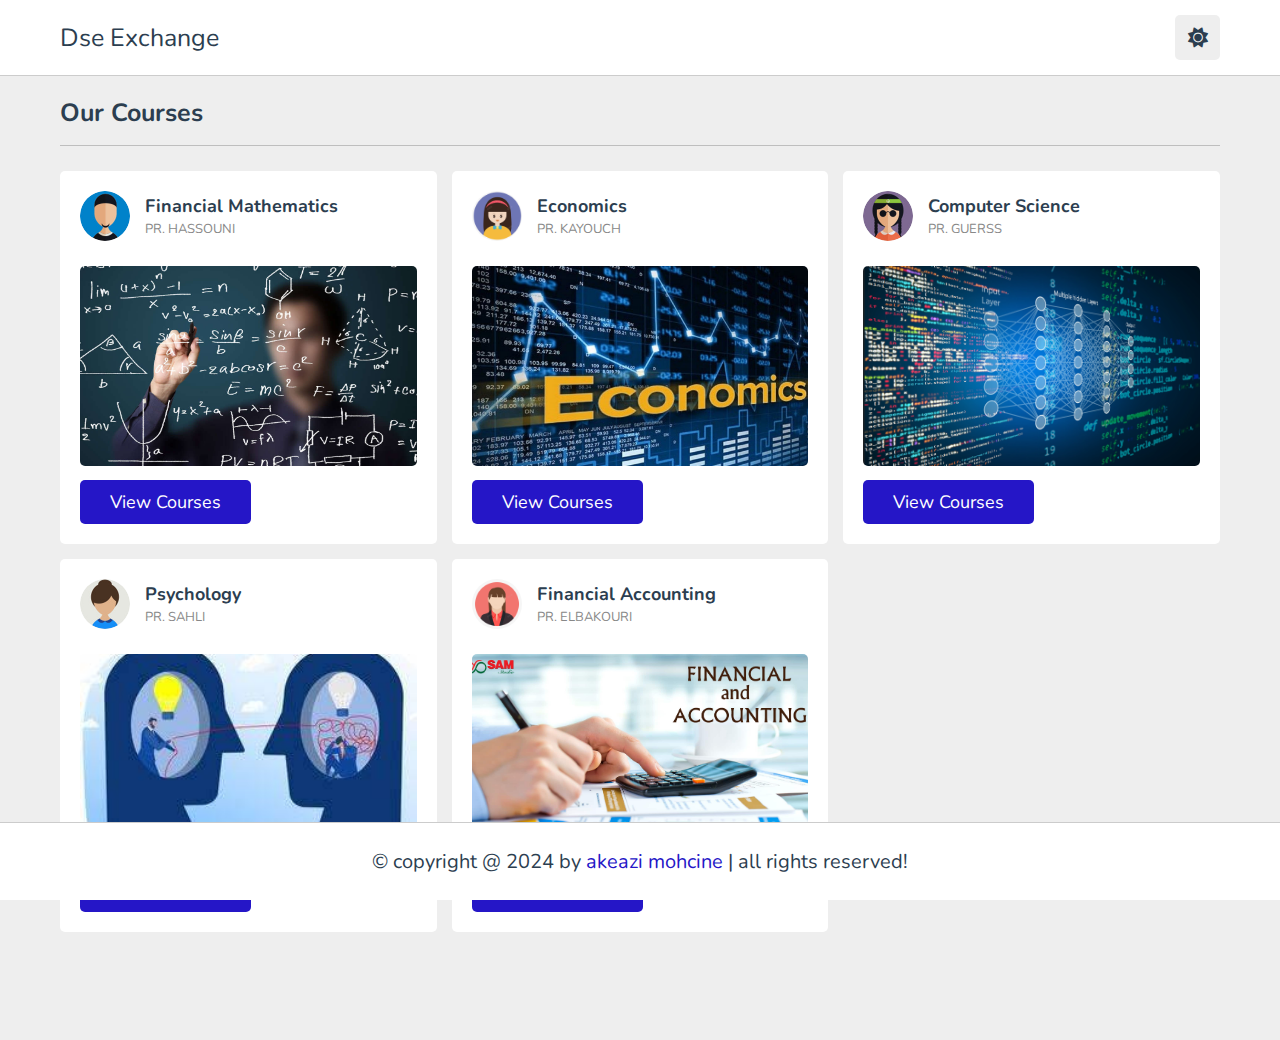
==== desgin/index.html @ 2a609a71 "Update and rename courses.html to index.html" ====
<!DOCTYPE html>
<html lang="en">
<head>
   <meta charset="UTF-8">
   <meta http-equiv="X-UA-Compatible" content="IE=edge">
   <meta name="viewport" content="width=device-width, initial-scale=1.0">
   <title>courses</title>

   <!-- font awesome cdn link  -->
   <link rel="stylesheet" href="https://cdnjs.cloudflare.com/ajax/libs/font-awesome/6.1.2/css/all.min.css">

   <!-- custom css file link  -->
   <link rel="stylesheet" href="css/style.css">

</head>
<body>

<header class="header">
   
   <section class="flex">

      <a href="home.html" class="logo">Dse Exchange</a>


      <div class="icons">
     
        
         <div id="toggle-btn" class="fas fa-sun"></div>
      </div>

      

   </section>

</header>   



</div>

<section class="courses">

   <h1 class="heading">our courses</h1>

   <div class="box-container">

      <div class="box">
         <div class="tutor">
            <img src="images/pic-4.jpg" alt="">
            <div class="info">
               <h3>Financial Mathematics</h3>
               <span>PR. HASSOUNI</span>
            </div>
         </div>
         <div class="thumb">
            <img src="images/fm.jpg" alt="">
            
           
            <a href="https://drive.google.com/drive/folders/1ce-2oTDuixwt6IURP1TiuDaRva10lFPd?usp=sharing" class="inline-btn">View Courses</a>
         </div>
      </div>

      <div class="box">
         <div class="tutor">
            <img src="images/pic8.jpg" alt="">
            <div class="info">
               <h3>Economics</h3>
               <span>PR. KAYOUCH</span>
            </div>
         </div>
         <div class="thumb">
            <img src="images/ecp.jpg" alt="">
           
            
            <a href="https://drive.google.com/drive/folders/1Th9rCBXiQzk5JSI3IMgXbAjvZ4l3m2qk?usp=sharing" class="inline-btn">View Courses</a>
         </div>
      </div>

      <div class="box">
         <div class="tutor">
            <img src="images/pic-2.jpg" alt="">
            <div class="info">
               <h3>Computer Science</h3>
               <span>PR. GUERSS</span>
            </div>
         </div>
         <div class="thumb">
            <img src="images/cs.png" alt="">
           
           
            <a href="https://drive.google.com/drive/folders/13MgQYJ6dq8o2EtbLZ6QcSnChvVS_G7dd?usp=sharing" class="inline-btn">View Courses</a>
         </div>
      </div>

      <div class="box">
         <div class="tutor">
            <img src="images/pic-5.jpg" alt="">
            <div class="info">
               <h3>Psychology</h3>
               <span>PR. SAHLI</span>
            </div>
         </div>
         <div class="thumb">
            <img src="images/psychology.jpg" alt="">
        
           
            <a href="https://drive.google.com/drive/folders/1phlocwtbNQ9OZo2o2fSJw6K4sca0EnSo?usp=sharing" class="inline-btn">View Courses</a>
         </div>
      </div>

      <div class="box">
         <div class="tutor">
            <img src="images/pic6.jpg" alt="">
            <div class="info">
               <h3>Financial Accounting</h3>
               <span>PR. ELBAKOURI</span>
            </div>
         </div>
         <div class="thumb">
            <img src="images/faa.jpg" alt="">
           
            
            <a href="https://drive.google.com/drive/folders/1ce-2oTDuixwt6IURP1TiuDaRva10lFPd?usp=sharing" class="inline-btn">View Courses</a>
         </div>
      </div>

      
</section>

<footer class="footer">

   &copy; copyright @ 2024 by <span>akeazi mohcine</span> | all rights reserved!

</footer>

<!-- custom js file link  -->
<script src="js/script.js"></script>

</body>
</html>
---- desgin/css/style.css ----
@import url('https://fonts.googleapis.com/css2?family=Nunito:wght@200;300;400;500;600;700&display=swap');

:root{
   --main-color:#2516c7;
   --red:#e74c3c;
   --orange:#f39c12;
   --light-color:#888;
   --light-bg:#eee;
   --black:#2c3e50;
   --white:#fff;
   --border:.1rem solid rgba(0,0,0,.2);
}

*{
   font-family: 'Nunito', sans-serif;
   margin:0; padding:0;
   box-sizing: border-box;
   outline: none; border:none;
   text-decoration: none;
}

*::selection{
   background-color: var(--main-color);
   color:#fff;
}

html{
   font-size: 62.5%;
   overflow-x: hidden;
}

html::-webkit-scrollbar{
   width: 1rem;
   height: .5rem;
}

html::-webkit-scrollbar-track{
   background-color: transparent;
}

html::-webkit-scrollbar-thumb{
   background-color: var(--main-color);
}

body{
   background-color: var(--light-bg);
 
}

body.dark{
   --light-color:#aaa;
   --light-bg:#333;
   --black:#fff;
   --white:#222;
   --border:.1rem solid rgba(255,255,255,.2);
}

body.active{
   padding-left: 0;
}

section{
   padding:2rem;
   margin: 0 auto;
   max-width: 1200px;
}

.heading{
   font-size: 2.5rem;
   color:var(--black);
   margin-bottom: 2.5rem;
   border-bottom: var(--border);
   padding-bottom: 1.5rem;
   text-transform: capitalize;
}

.inline-btn,
.inline-option-btn,
.inline-delete-btn,
.btn,
.delete-btn,
.option-btn{
   border-radius: .5rem;
   color:#fff;
   font-size: 1.8rem;
   cursor: pointer;
   text-transform: capitalize;
   padding:1rem 3rem;
   text-align: center;
   margin-top: 1rem;
}

.btn,
.delete-btn,
.option-btn{
   display: block;
   width: 100%;
}

.inline-btn,
.inline-option-btn,
.inline-delete-btn{
   display: inline-block;
}

.btn,
.inline-btn{
   background-color: var(--main-color);
}

.option-btn,
.inline-option-btn{
   background-color:var(--orange);
}

.delete-btn,
.inline-delete-btn{
   background-color: var(--red);
}

.inline-btn:hover,
.inline-option-btn:hover,
.inline-delete-btn:hover,
.btn:hover,
.delete-btn:hover,
.option-btn:hover{
   background-color: var(--black);
   color: var(--white);
}

.flex-btn{
   display: flex;
   gap: 1rem;
}

.header{
   position: sticky;
   top:0; left:0; right: 0;
   background-color: var(--white);
   z-index: 1000;
   border-bottom: var(--border);
}

.header .flex{
   display: flex;
   align-items: center;
   justify-content: space-between;
   position: relative;
   padding: 1.5rem 2rem;
}

.header .flex .logo{
   font-size: 2.5rem;
   color: var(--black);
}

.header .flex .search-form{
   width: 50rem;
   border-radius: .5rem;
   background-color: var(--light-bg);
   padding:1.5rem 2rem;
   display: flex;
   gap:2rem;

}

.header .flex .search-form input{
   width: 100%;
   font-size: 1.8rem;
   color:var(--black);
   background:none;
}

.header .flex .search-form button{
   background:none;
   font-size: 2rem;
   cursor: pointer;
   color:var(--black);
}

.header .flex .search-form button:hover{
   color: var(--main-color);
}

.header .flex .icons div{
   font-size: 2rem;
   color:var(--black);
   background-color: var(--light-bg);
   border-radius: .5rem;
   height: 4.5rem;
   width: 4.5rem;
   line-height: 4.5rem;
   cursor: pointer;
   text-align: center;
   margin-left: .7rem;
}

.header .flex .icons div:hover{
   background-color: var(--black);
   color:var(--white);
}

.header .flex .profile{
   position: absolute;
   top:120%; right: 2rem;
   background-color: var(--white);
   border-radius: .5rem;
   padding: 1.5rem;
   text-align: center;
   overflow: hidden;
   transform-origin: top right;
   transform: scale(0);
   transition: .2s linear;
   width: 30rem;
}

.header .flex .profile.active{
   transform: scale(1);
}

.header .flex .profile .image{
   height: 10rem;
   width: 10rem;
   border-radius: 50%;
   object-fit: contain;
   margin-bottom: 1rem;
}

.header .flex .profile .name{
   font-size: 2rem;
   color:var(--black);
   overflow: hidden;
   text-overflow: ellipsis;
   white-space: nowrap;
}

.header .flex .profile .role{
   font-size: 1.8rem;
   color: var(--light-color);
}

#search-btn{
   display: none;
}

.side-bar{
   position: fixed;
   top: 0; left: 0;
  
   background-color: var(--white);
   height: 100vh;
   border-right: var(--border);
   z-index: 1200;
}

.side-bar #close-btn{
   text-align: right;
   padding: 2rem;
   display: none;
}

.side-bar #close-btn i{
   text-align: right;
   font-size: 2.5rem;
   background:var(--red);
   border-radius: .5rem;
   color:var(--white);
   cursor: pointer;
   height: 4.5rem;
   width: 4.5rem;
   line-height: 4.5rem;
   text-align: center;
}

.side-bar #close-btn i:hover{
   background-color: var(--black);
}

.side-bar .profile{
   padding:3rem 2rem;
   text-align: center;
}

.side-bar .profile .image{
   height: 10rem;
   width: 10rem;
   border-radius: 50%;
   object-fit: contain;
   margin-bottom: 1rem;
}

.side-bar .profile .name{
   font-size: 2rem;
   color:var(--black);
   overflow: hidden;
   text-overflow: ellipsis;
   white-space: nowrap;
}

.side-bar .profile .role{
   font-size: 1.8rem;
   color: var(--light-color);
}

.side-bar .navbar a{
   display: block;
   padding: 2rem;
   font-size: 2rem;
}

.side-bar .navbar a i{
   margin-right: 1.5rem;
   color:var(--main-color);
   transition: .2s linear;
}

.side-bar .navbar a span{
   color:var(--light-color);
}

.side-bar .navbar a:hover{
   background-color: var(--light-bg);
}

.side-bar .navbar a:hover i{
   margin-right: 2.5rem;
}

.side-bar.active{
   left: -30rem;
}

.home-grid .box-container{
   display: grid;
   grid-template-columns: repeat(auto-fit, 27.5rem);
   gap:1.5rem;
   justify-content: center;
   align-items: flex-start;
}

.home-grid .box-container .box{
   background-color: var(--white);
   border-radius: .5rem;
   padding:2rem;
}

.home-grid .box-container .box .title{
   font-size: 2rem;
   color: var(--black);
   text-transform: capitalize;
}

.home-grid .box-container .box .flex{
   display: flex;
   flex-wrap: wrap;
   gap: 1.5rem;
   margin-top: 2rem;
}

.home-grid .box-container .flex a{
   background-color: var(--light-bg);
   border-radius: .5rem;
   padding: 1rem 1.5rem;
   font-size: 1.5rem;
}

.home-grid .box-container .flex a i{
   margin-right: 1rem;
   color:var(--black);
}

.home-grid .box-container .flex a span{
   color:var(--light-color);
}

.home-grid .box-container .flex a:hover{
   background-color: var(--black);
}

.home-grid .box-container .flex a:hover span{
   color:var(--white);
}

.home-grid .box-container .flex a:hover i{
   color:var(--white);
}

.home-grid .box-container .tutor{
   padding: 1rem 0;
   font-size: 1.8rem;
   color:var(--light-color);
   line-height: 2;
}

.home-grid .box-container .likes{
   color:var(--light-color);
   font-size: 1.7rem;
   margin-top: 1.5rem;
}

.home-grid .box-container .likes span{
   color:var(--main-color);
}

.about .row{
   display: flex;
   align-items: center;
   flex-wrap: wrap;
   gap:1.5rem;
}

.about .row .image{
   flex: 1 1 40rem;
}

.about .row .image img{
   width: 100%;
   height: 50rem;
}

.about .row .content{
   flex: 1 1 40rem;
}

.about .row .content p{
   font-size: 1.7rem;
   line-height: 2;
   color: var(--light-color);
   padding: 1rem 0;
}

.about .row .content h3{
   font-size: 3rem;
   color:var(--black);
   text-transform: capitalize;
}

.about .box-container{
   display: grid;
   grid-template-columns: repeat(auto-fit, minmax(27rem, 1fr));
   gap:1.5rem;
   justify-content: center;
   align-items: flex-start;
   margin-top: 3rem;
}

.about .box-container .box{
   border-radius: .5rem;
   background-color: var(--white);
   padding: 2rem;
   display: flex;
   align-items: center;
   gap: 2.5rem;
}

.about .box-container .box i{
   font-size: 4rem;
   color: var(--main-color);
}

.about .box-container .box h3{
   font-size: 2.5rem;
   color: var(--black);
   margin-bottom: .3rem;
}

.about .box-container .box p{
   font-size: 1.7rem;
   color:var(--light-color);
}

.reviews .box-container{
   display: grid;
   grid-template-columns: repeat(auto-fit, minmax(30rem, 1fr));
   gap:1.5rem;
   justify-content: center;
   align-items: flex-start;
}

.reviews .box-container .box{
   border-radius: .5rem;
   background-color: var(--white);
   padding: 2rem;
}

.reviews .box-container .box p{
   line-height: 1.7;
   font-size: 1.7rem;
   color: var(--light-color);
}

.reviews .box-container .box .student{
   margin-top: 2rem;
   display: flex;
   align-items: center;
   gap: 1.5rem;
}

.reviews .box-container .box .student img{
   height: 5rem;
   width: 5rem;
   object-fit: cover;
   border-radius: 50%;
}

.reviews .box-container .box .student h3{
   font-size: 2rem;
   color: var(--black);
   margin-bottom: .3rem;
}

.reviews .box-container .box .student .stars{
   font-size: 1.5rem;
   color:var(--orange);
}

.courses .box-container{
   display: grid;
   grid-template-columns: repeat(auto-fit, minmax(30rem, 1fr));
   gap:1.5rem;
   justify-content: center;
   align-items: flex-start;
}

.courses .box-container .box{
   border-radius: .5rem;
   background-color: var(--white);
   padding: 2rem;
}

.courses .box-container .box .tutor{
   display: flex;
   align-items: center;
   gap: 1.5rem;
   margin-bottom: 2.5rem;
}

.courses .box-container .box .tutor img{
   height: 5rem;
   width: 5rem;
   border-radius: 50%;
   object-fit: cover;
}

.courses .box-container .box .tutor h3{
   font-size: 1.8rem;
   color: var(--black);
   margin-bottom: .2rem;
}

.courses .box-container .box .tutor span{
   font-size: 1.3rem;
   color:var(--light-color);
}

.courses .box-container .box .thumb{
   position: relative;
}

.courses .box-container .box .thumb span{
   position: absolute;
   top:1rem; left: 1rem;
   border-radius: .5rem;
   padding: .5rem 1.5rem;
   background-color: rgba(0,0,0,.3);
   color: #fff;
   font-size: 1.5rem;
}

.courses .box-container .box .thumb img{
   width: 100%;
   height: 20rem;
   object-fit: cover;
   border-radius: .5rem;
}

.courses .box-container .box .title{
   font-size: 2rem;
   color: var(--black);
   padding-bottom: .5rem;
   padding-top: 1rem;
}

.courses .more-btn{
   text-align: center;
   margin-top: 2rem;
}

.playlist-details .row{
   display: flex;
   align-items: flex-end;
   gap:3rem;
   flex-wrap: wrap;
   background-color: var(--white);
   padding: 2rem;
}

.playlist-details .row .column{
   flex: 1 1 40rem;
}

.playlist-details .row .column .save-playlist{
   margin-bottom: 1.5rem;
}

.playlist-details .row .column .save-playlist button{
   border-radius: .5rem;
   background-color: var(--light-bg);
   padding:1rem 1.5rem;
   cursor: pointer;
}

.playlist-details .row .column .save-playlist button i{
   font-size: 2rem;
   color:var(--black);
   margin-right: .8rem;
}

.playlist-details .row .column .save-playlist button span{
   font-size: 1.8rem;
   color:var(--light-color);
}

.playlist-details .row .column .save-playlist button:hover{
   background-color: var(--black);
}

.playlist-details .row .column .save-playlist button:hover i{
   color:var(--white);
}

.playlist-details .row .column .save-playlist button:hover span{
   color:var(--white);
}

.playlist-details .row .column .thumb{
   position: relative;
}

.playlist-details .row .column .thumb span{
   font-size: 1.8rem;
   color: #fff;
   background-color: rgba(0,0,0,.3);
   border-radius: .5rem;
   position: absolute;
   top: 1rem; left: 1rem;
   padding: .5rem 1.5rem;
}

.playlist-details .row .column .thumb img{
   height: 30rem;
   width: 100%;
   object-fit: cover;
   border-radius: .5rem;
}

.playlist-details .row .column .tutor{
   display: flex;
   align-items: center;
   gap: 2rem;
   margin-bottom: 2rem;
}

.playlist-details .row .column .tutor img{
   height: 7rem;
   width: 7rem;
   border-radius: 50%;
   object-fit: cover;
}

.playlist-details .row .column .tutor h3{
   font-size: 2rem;
   color:var(--black);
   margin-bottom: .2rem;
}

.playlist-details .row .column .tutor span{
   font-size: 1.5rem;
   color: var(--light-color);
}

.playlist-details .row .column .details h3{
   font-size: 2rem;
   color: var(--black);
   text-transform: capitalize;
}

.playlist-details .row .column .details p{
   padding: 1rem 0;
   line-height: 2;
   font-size: 1.8rem;
   color: var(--light-color);
}

.playlist-videos .box-container{
   display: grid;
   grid-template-columns: repeat(auto-fit, minmax(30rem, 1fr));
   gap:1.5rem;
   justify-content: center;
   align-items: flex-start;
}

.playlist-videos .box-container .box{
   background-color: var(--white);
   border-radius: .5rem;
   padding: 2rem;
   position: relative;
}

.playlist-videos .box-container .box i{
   position: absolute;
   top: 2rem; left: 2rem; right: 2rem;
   height: 20rem;
   border-radius: .5rem;
   background-color: rgba(0,0,0,.3);
   display: flex;
   align-items: center;
   justify-content: center;
   font-size: 5rem;
   color: #fff;
   display: none;
}

.playlist-videos .box-container .box:hover i{
   display: flex;
}

.playlist-videos .box-container .box img{
   width: 100%;
   height: 20rem;
   object-fit: cover;
   border-radius: .5rem;
}

.playlist-videos .box-container .box h3{
   margin-top: 1.5rem;
   font-size: 1.8rem;
   color: var(--black);
}

.playlist-videos .box-container .box:hover h3{
   color: var(--main-color);
}

.watch-video .video-container{
   background-color: var(--white);
   border-radius: .5rem;
   padding: 2rem;
}

.watch-video .video-container .video{
   position: relative;
   margin-bottom: 1.5rem;
}

.watch-video .video-container .video video{
   border-radius: .5rem;
   width: 100%;
   object-fit: contain;
   background-color: #000;
}

.watch-video .video-container .title{
   font-size: 2rem;
   color: var(--black);
}

.watch-video .video-container .info{
   display: flex;
   margin-top: 1.5rem;
   margin-bottom: 2rem;
   border-bottom: var(--border);
   padding-bottom: 1.5rem;
   gap: 2.5rem;
   align-items: center;
}

.watch-video .video-container .info p{
   font-size: 1.6rem;
}

.watch-video .video-container .info p span{
   color: var(--light-color);
}

.watch-video .video-container .info i{
   margin-right: 1rem;
   color: var(--main-color);
}

.watch-video .video-container .tutor{
   display: flex;
   align-items: center;
   gap: 2rem;
   margin-bottom: 1rem;
}

.watch-video .video-container .tutor img{
   border-radius: 50%;
   height: 5rem;
   width: 5rem;
   object-fit: cover;
}

.watch-video .video-container .tutor h3{
   font-size: 2rem;
   color: var(--black);
   margin-bottom: .2rem;
}

.watch-video .video-container .tutor span{
   font-size: 1.5rem;
   color: var(--light-color);
}

.watch-video .video-container .flex{
   display: flex;
   align-items: center;
   justify-content: space-between;
   gap: 1.5rem;
}

.watch-video .video-container .flex button{
   border-radius: .5rem;
   padding: 1rem 1.5rem;
   font-size: 1.8rem;
   cursor: pointer;
   background-color: var(--light-bg);
}

.watch-video .video-container .flex button i{
   margin-right: 1rem;
   color: var(--black);
}

.watch-video .video-container .flex button span{
   color: var(--light-color);
}

.watch-video .video-container .flex button:hover{
   background-color: var(--black);
}

.watch-video .video-container .flex button:hover i{
   color: var(--white);
}

.watch-video .video-container .flex button:hover span{
   color: var(--white);
}

.watch-video .video-container .description{
   line-height: 1.5;
   font-size: 1.7rem;
   color: var(--light-color);
   margin-top: 2rem;
}

.comments .add-comment{
   background-color: var(--white);
   border-radius: .5rem;
   padding: 2rem;
   margin-bottom: 3rem;
}

.comments .add-comment h3{
   font-size: 2rem;
   color: var(--black);
   margin-bottom: 1rem;
}

.comments .add-comment textarea{
   height: 20rem;
   resize: none;
   background-color: var(--light-bg);
   border-radius: .5rem;
   border: var(--border);
   padding: 1.4rem;
   font-size: 1.8rem;
   color: var(--black);
   width: 100%;
   margin: .5rem 0;
}

.comments .box-container{
   display: grid;
   gap: 2.5rem;
   background-color: var(--white);
   padding: 2rem;
   border-radius: .5rem;
}

.comments .box-container .box .user{
   display: flex;
   align-items: center;
   gap: 1.5rem;
   margin-bottom: 2rem;
}

.comments .box-container .box .user img{
   height: 5rem;
   width: 5rem;
   border-radius: 50%;
}

.comments .box-container .box .user h3{
   font-size: 2rem;
   color: var(--black);
   margin-bottom: .2rem;
}

.comments .box-container .box .user span{
   font-size: 1.5rem;
   color: var(--light-color);
}

.comments .box-container .box .comment-box{
   border-radius: .5rem;
   background-color: var(--light-bg);
   padding:1rem 1.5rem;
   white-space: pre-line;
   margin: .5rem 0;
   font-size: 1.8rem;
   color: var(--black);
   line-height: 1.5;
   position: relative;
   z-index: 0;
}

.comments .box-container .box .comment-box::before{
   content: '';
   position: absolute;
   top: -1rem; left: 1.5rem;
   background-color: var(--light-bg);
   height: 1.2rem;
   width: 2rem;
   clip-path: polygon(50% 0%, 0% 100%, 100% 100%);
}

.teachers .search-tutor{
   margin-bottom: 2rem;
   border-radius: .5rem;
   background-color: var(--white);
   padding: 1.5rem 2rem;
   display: flex;
   align-items: center;
   gap: 1.5rem;
}

.teachers .search-tutor input{
   width: 100%;
   background: none;
   font-size: 1.8rem;
   color: var(--black);
}

.teachers .search-tutor button{
   font-size: 2rem;
   color: var(--black);
   cursor: pointer;
   background:none;
}

.teachers .search-tutor button:hover{
   color: var(--main-color);
}

.teachers .box-container{
   display: grid;
   grid-template-columns: repeat(auto-fit, minmax(30rem, 1fr));
   gap:1.5rem;
   justify-content: center;
   align-items: flex-start;
}

.teachers .box-container .box{
   background-color: var(--white);
   border-radius: .5rem;
   padding: 2rem;
}

.teachers .box-container .offer{
   text-align: center;
}

.teachers .box-container .offer h3{
   font-size: 2.5rem;
   color: var(--black);
   text-transform: capitalize;
   padding-bottom: .5rem;
}

.teachers .box-container .offer p{
   line-height: 1.7;
   padding: .5rem 0;
   color: var(--light-color);
   font-size: 1.7rem;
}

.teachers .box-container .box .tutor{
   display: flex;
   align-items: center;
   gap:2rem;
   margin-bottom: 1.5rem;
}

.teachers .box-container .box .tutor img{
   height: 5rem;
   width: 5rem;
   border-radius: 50%;
}

.teachers .box-container .box .tutor h3{
   font-size: 2rem;
   color: var(--black);
   margin-bottom: .2rem;
}

.teachers .box-container .box .tutor span{
   font-size: 1.6rem;
   color: var(--light-color);
}

.teachers .box-container .box p{
   padding: .5rem 0;
   font-size: 1.7rem;
   color: var(--light-color);
}

.teachers .box-container .box p span{
   color: var(--main-color);
}

.teacher-profile .details{
   text-align: center;
   background-color: var(--white);
   border-radius: .5rem;
   padding: 2rem;
}

.teacher-profile .details .tutor img{
   height: 10rem;
   width: 10rem;
   border-radius: 50%;
   object-fit: cover;
   margin-bottom: 1rem;
}

.teacher-profile .details .tutor h3{
   font-size: 2rem;
   color: var(--black);
}

.teacher-profile .details .tutor span{
   color: var(--light-color);
   font-size: 1.7rem;
}

.teacher-profile .details .flex{
   display: flex;
   flex-wrap: wrap;
   gap: 1.5rem;
   margin-top: 2rem;
}

.teacher-profile .details .flex p{
   flex: 1 1 20rem;
   border-radius: .5rem;
   background-color: var(--light-bg);
   padding: 1.2rem 2rem;
   font-size: 1.8rem;
   color: var(--light-color);
}

.teacher-profile .details .flex p span{
   color: var(--main-color);
}

.user-profile .info{
   background-color: var(--white);
   border-radius: .5rem;
   padding: 2rem;
}

.user-profile .info .user{
   text-align: center;
   margin-bottom: 2rem;
   padding: 1rem;
}

.user-profile .info .user img{
   height: 10rem;
   width: 10rem;
   border-radius: 50%;
   object-fit: cover;
   margin-bottom: 1rem;
}

.user-profile .info .user h3{
   font-size: 2rem;
   color: var(--black);
}

.user-profile .info .user p{
   font-size: 1.7rem;
   color: var(--light-color);
   padding: .3rem 0;
}

.user-profile .info .box-container{
   display: flex;
   flex-wrap: wrap;
   gap: 1.5rem;
}

.user-profile .info .box-container .box{
   background-color: var(--light-bg);
   border-radius: .5rem;
   padding: 2rem;
   flex: 1 1 25rem;
}

.user-profile .info .box-container .box .flex{
   display: flex;
   align-items: center;
   gap: 2rem;
   margin-bottom: 1rem;
}

.user-profile .info .box-container .box .flex i{
   font-size:2rem;
   color: var(--white);
   background-color: var(--black);
   text-align: center;
   border-radius: .5rem;
   height: 5rem;
   width: 5rem;
   line-height: 4.9rem;
}

.user-profile .info .box-container .box .flex span{
   font-size: 2.5rem;
   color: var(--main-color);
}

.user-profile .info .box-container .box .flex p{
   color: var(--light-color);
   font-size: 1.7rem;
}

.contact .row{
   display: flex;
   align-items: center;
   flex-wrap: wrap;
   gap: 1.5rem;
}

.contact .row .image{
   flex: 1 1 50rem;
}

.contact .row .image img{
   width: 100%;
}

.contact .row form{
   flex: 1 1 30rem;
   background-color: var(--white);
   padding: 2rem;
   text-align: center;
}

.contact .row form h3{
   margin-bottom: 1rem;
   text-transform: capitalize;
   color:var(--black);
   font-size: 2.5rem;
}

.contact .row form .box{
   width: 100%;
   border-radius: .5rem;
   background-color: var(--light-bg);
   margin: 1rem 0;
   padding: 1.4rem;
   font-size: 1.8rem;
   color: var(--black);
}

.contact .row form textarea{
   height: 20rem;
   resize: none;
}

.contact .box-container{
   display: grid;
   grid-template-columns: repeat(auto-fit, minmax(30rem, 1fr));
   gap:1.5rem;
   justify-content: center;
   align-items: flex-start;
   margin-top: 3rem;
}

.contact .box-container .box{
   text-align: center;
   background-color: var(--white);
   border-radius: .5rem;
   padding: 3rem;
}

.contact .box-container .box i{
   font-size: 3rem;
   color: var(--main-color);
   margin-bottom: 1rem;
}

.contact .box-container .box h3{
   font-size: 2rem;
   color:var(--black);
   margin: 1rem 0;
}

.contact .box-container .box a{
   display: block;
   padding-top: .5rem;
   font-size: 1.8rem;
   color: var(--light-color);
}

.contact .box-container .box a:hover{
   text-decoration: underline;
   color:var(--black);
}

.form-container{
   min-height: calc(100vh - 20rem);
   display: flex;
   align-items: center;
   justify-content: center;
}

.form-container form{
   background-color: var(--white);
   border-radius: .5rem;
   padding: 2rem;
   width: 50rem;
}

.form-container form h3{
   font-size: 2.5rem;
   text-transform: capitalize;
   color: var(--black);
   text-align: center;
}

.form-container form p{
   font-size: 1.7rem;
   color: var(--light-color);
   padding-top: 1rem;
}

.form-container form p span{
   color: var(--red);
}

.form-container form .box{
   font-size: 1.8rem;
   color: var(--black);
   border-radius: .5rem;
   padding: 1.4rem;
   background-color: var(--light-bg);
   width: 100%;
   margin: 1rem 0;
}






.footer{
   background-color: var(--white);
   border-top: var(--border);
   position: sticky;
   bottom: 0; left: 0; right: 0;
   text-align: center;
   font-size: 2rem;
   padding:2.5rem 2rem;
   color:var(--black);
   margin-top: 1rem;
   z-index: 1000;
   /* padding-bottom: 9.5rem; */
}

.footer span{
   color:var(--main-color);
}



@media (max-width:1200px){

   body{
      padding-left: 0;
   }

   .side-bar{
      left: -30rem;
      transition: .2s linear;
   }

   .side-bar #close-btn{
      display: block;
   }

   .side-bar.active{
      left: 0;
      box-shadow: 0 0 0 100vw rgba(0,0,0,.8);
      border-right: 0;
   }

}

@media (max-width:991px){

   html{
      font-size: 55%;
   }

}

@media (max-width:768px){

   #search-btn{
      display: inline-block;
   }

   .header .flex .search-form{
      position: absolute;
      top: 99%; left: 0; right: 0;
      border-top: var(--border);
      border-bottom: var(--border);
      background-color: var(--white);
      border-radius: 0;
      width: auto;
      padding: 2rem;
      clip-path: polygon(0 0, 100% 0, 100% 0, 0 0);
      transition: .2s linear;
   }

   .header .flex .search-form.active{
      clip-path: polygon(0 0, 100% 0, 100% 100%, 0 100%);
   }

}

@media (max-width:450px){

   html{
      font-size: 50%;
   }

   .flex-btn{
      gap: 0;
      flex-flow: column;
   }

   .home-grid .box-container{
      grid-template-columns: 1fr;
   }

   .about .row .image img{
      height: 25rem;
   }

}
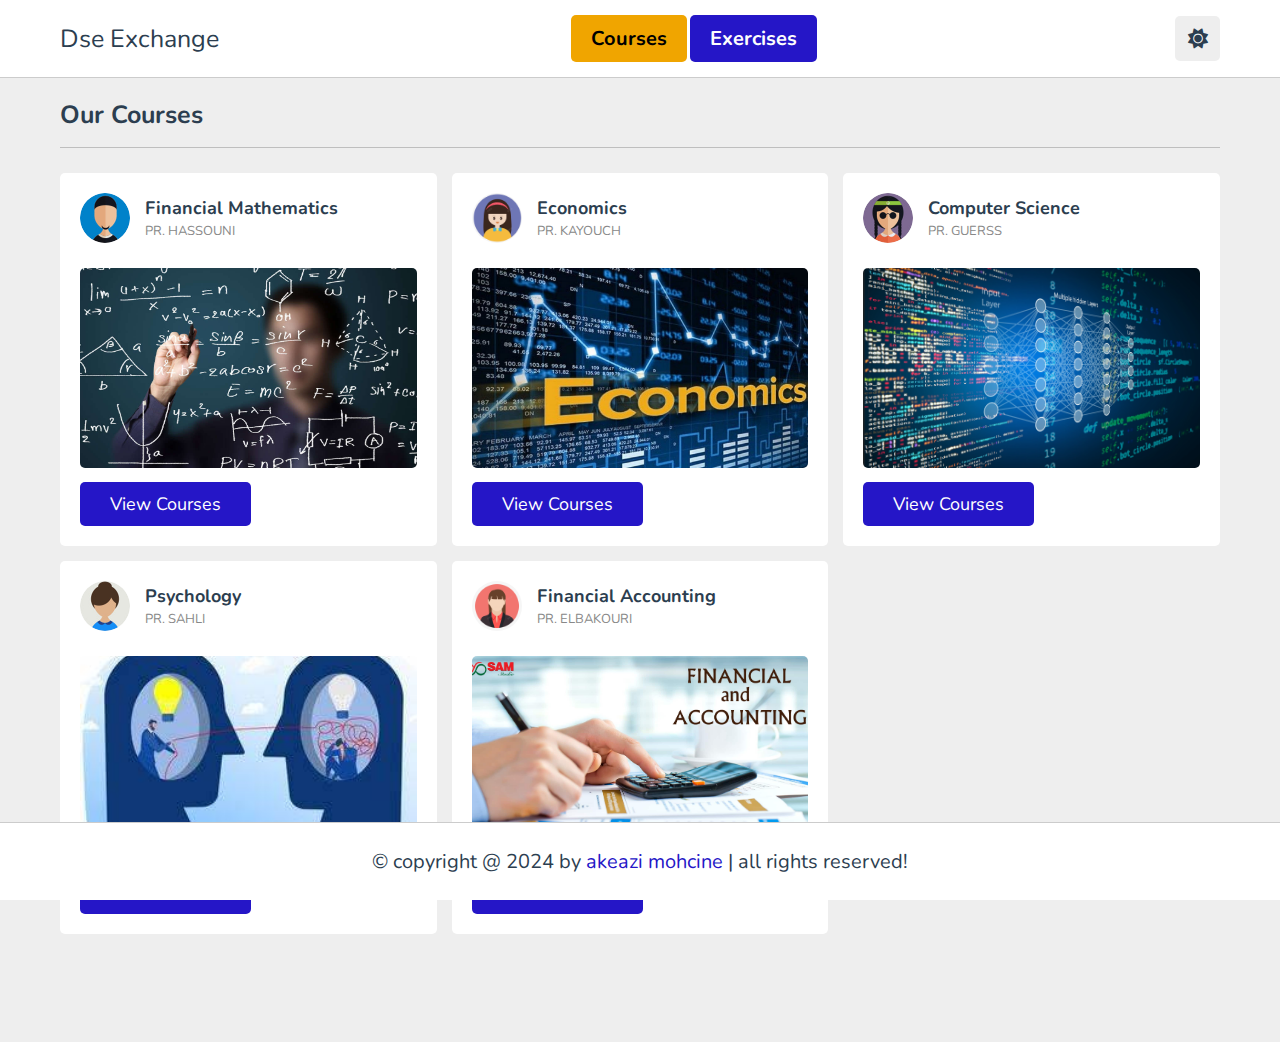
==== commit 44baeec6: "Update index.html" ====
--- a/desgin/index.html
+++ b/desgin/index.html
@@ -4,43 +4,39 @@
    <meta charset="UTF-8">
    <meta http-equiv="X-UA-Compatible" content="IE=edge">
    <meta name="viewport" content="width=device-width, initial-scale=1.0">
-   <title>courses</title>
+   <title>Courses</title>
 
    <!-- font awesome cdn link  -->
    <link rel="stylesheet" href="https://cdnjs.cloudflare.com/ajax/libs/font-awesome/6.1.2/css/all.min.css">
 
    <!-- custom css file link  -->
    <link rel="stylesheet" href="css/style.css">
-
 </head>
 <body>
 
-<header class="header">
+   <header class="header">
    
-   <section class="flex">
-
-      <a href="home.html" class="logo">Dse Exchange</a>
-
-
-      <div class="icons">
-     
-        
-         <div id="toggle-btn" class="fas fa-sun"></div>
-      </div>
-
-      
-
-   </section>
-
-</header>   
-
-
-
-</div>
+      <section class="flex">
+   
+         <a href="home.html" class="logo">Dse Exchange</a>
+   
+         <!-- Navigation Menu -->
+         <nav class="navbar">
+            <a class="big-link" href="courses.html">Courses</a>
+            <a class="big-link2" href="exercices.html">Exercises</a>
+         </nav>
+   
+         <div class="icons">
+            <div id="toggle-btn" class="fas fa-sun"></div>
+         </div>
+   
+      </section>
+   
+   </header>   
 
 <section class="courses">
 
-   <h1 class="heading">our courses</h1>
+   <h1 class="heading">Our Courses</h1>
 
    <div class="box-container">
 
@@ -54,8 +50,6 @@
          </div>
          <div class="thumb">
             <img src="images/fm.jpg" alt="">
-            
-           
             <a href="https://drive.google.com/drive/folders/1ce-2oTDuixwt6IURP1TiuDaRva10lFPd?usp=sharing" class="inline-btn">View Courses</a>
          </div>
       </div>
@@ -70,8 +64,6 @@
          </div>
          <div class="thumb">
             <img src="images/ecp.jpg" alt="">
-           
-            
             <a href="https://drive.google.com/drive/folders/1Th9rCBXiQzk5JSI3IMgXbAjvZ4l3m2qk?usp=sharing" class="inline-btn">View Courses</a>
          </div>
       </div>
@@ -86,8 +78,6 @@
          </div>
          <div class="thumb">
             <img src="images/cs.png" alt="">
-           
-           
             <a href="https://drive.google.com/drive/folders/13MgQYJ6dq8o2EtbLZ6QcSnChvVS_G7dd?usp=sharing" class="inline-btn">View Courses</a>
          </div>
       </div>
@@ -102,8 +92,6 @@
          </div>
          <div class="thumb">
             <img src="images/psychology.jpg" alt="">
-        
-           
             <a href="https://drive.google.com/drive/folders/1phlocwtbNQ9OZo2o2fSJw6K4sca0EnSo?usp=sharing" class="inline-btn">View Courses</a>
          </div>
       </div>
@@ -118,19 +106,15 @@
          </div>
          <div class="thumb">
             <img src="images/faa.jpg" alt="">
-           
-            
             <a href="https://drive.google.com/drive/folders/1ce-2oTDuixwt6IURP1TiuDaRva10lFPd?usp=sharing" class="inline-btn">View Courses</a>
          </div>
       </div>
 
-      
+   </div>
 </section>
 
 <footer class="footer">
-
    &copy; copyright @ 2024 by <span>akeazi mohcine</span> | all rights reserved!
-
 </footer>
 
 <!-- custom js file link  -->
--- a/desgin/css/style.css
+++ b/desgin/css/style.css
@@ -46,7 +46,47 @@
    background-color: var(--light-bg);
  
 }
-
+/* Make the <a> tag bigger */
+.big-link {
+   font-size: 2rem; /* Makes the font larger */
+   font-weight: bold; /* Makes the font bold */
+   color: #000; /* Text color */
+   text-decoration: none; /* Remove the underline */
+}
+
+/* Optional: Add padding to make it stand out more */
+.big-link {
+   padding: 10px 20px; /* Adds space around the text */
+   background-color: #f0a500; /* Add background color */
+   border-radius: 5px; /* Rounds the corners */
+   display: inline-block; /* Makes padding work better */
+}
+
+/* Hover effect */
+.big-link:hover {
+   background-color: #2c3e50; /* Change background on hover */
+   color: #fff; /* Change text color on hover */
+}
+.big-link2 {
+   font-size: 2rem; /* Makes the font larger */
+   font-weight: bold; /* Makes the font bold */
+   color: #fdfdfd; /* Text color */
+   text-decoration: none; /* Remove the underline */
+}
+
+/* Optional: Add padding to make it stand out more */
+.big-link2 {
+   padding: 10px 20px; /* Adds space around the text */
+   background-color: #2516c7; /* Add background color */
+   border-radius: 5px; /* Rounds the corners */
+   display: inline-block; /* Makes padding work better */
+}
+
+/* Hover effect */
+.big-link2:hover {
+   background-color: #2c3e50; /* Change background on hover */
+   color: #fff; /* Change text color on hover */
+}
 body.dark{
    --light-color:#aaa;
    --light-bg:#333;
@@ -74,12 +114,7 @@
    text-transform: capitalize;
 }
 
-.inline-btn,
-.inline-option-btn,
-.inline-delete-btn,
-.btn,
-.delete-btn,
-.option-btn{
+.inline-btn{
    border-radius: .5rem;
    color:#fff;
    font-size: 1.8rem;
@@ -88,51 +123,13 @@
    padding:1rem 3rem;
    text-align: center;
    margin-top: 1rem;
-}
-
-.btn,
-.delete-btn,
-.option-btn{
-   display: block;
-   width: 100%;
-}
-
-.inline-btn,
-.inline-option-btn,
-.inline-delete-btn{
    display: inline-block;
-}
-
-.btn,
-.inline-btn{
    background-color: var(--main-color);
 }
-
-.option-btn,
-.inline-option-btn{
-   background-color:var(--orange);
-}
-
-.delete-btn,
-.inline-delete-btn{
-   background-color: var(--red);
-}
-
-.inline-btn:hover,
-.inline-option-btn:hover,
-.inline-delete-btn:hover,
-.btn:hover,
-.delete-btn:hover,
-.option-btn:hover{
+.inline-btn:hover{
    background-color: var(--black);
    color: var(--white);
 }
-
-.flex-btn{
-   display: flex;
-   gap: 1rem;
-}
-
 .header{
    position: sticky;
    top:0; left:0; right: 0;
@@ -141,6 +138,7 @@
    border-bottom: var(--border);
 }
 
+
 .header .flex{
    display: flex;
    align-items: center;
@@ -153,35 +151,6 @@
    font-size: 2.5rem;
    color: var(--black);
 }
-
-.header .flex .search-form{
-   width: 50rem;
-   border-radius: .5rem;
-   background-color: var(--light-bg);
-   padding:1.5rem 2rem;
-   display: flex;
-   gap:2rem;
-
-}
-
-.header .flex .search-form input{
-   width: 100%;
-   font-size: 1.8rem;
-   color:var(--black);
-   background:none;
-}
-
-.header .flex .search-form button{
-   background:none;
-   font-size: 2rem;
-   cursor: pointer;
-   color:var(--black);
-}
-
-.header .flex .search-form button:hover{
-   color: var(--main-color);
-}
-
 .header .flex .icons div{
    font-size: 2rem;
    color:var(--black);
@@ -239,280 +208,9 @@
    color: var(--light-color);
 }
 
-#search-btn{
-   display: none;
-}
-
-.side-bar{
-   position: fixed;
-   top: 0; left: 0;
-  
-   background-color: var(--white);
-   height: 100vh;
-   border-right: var(--border);
-   z-index: 1200;
-}
-
-.side-bar #close-btn{
-   text-align: right;
-   padding: 2rem;
-   display: none;
-}
-
-.side-bar #close-btn i{
-   text-align: right;
-   font-size: 2.5rem;
-   background:var(--red);
-   border-radius: .5rem;
-   color:var(--white);
-   cursor: pointer;
-   height: 4.5rem;
-   width: 4.5rem;
-   line-height: 4.5rem;
-   text-align: center;
-}
-
-.side-bar #close-btn i:hover{
-   background-color: var(--black);
-}
-
-.side-bar .profile{
-   padding:3rem 2rem;
-   text-align: center;
-}
-
-.side-bar .profile .image{
-   height: 10rem;
-   width: 10rem;
-   border-radius: 50%;
-   object-fit: contain;
-   margin-bottom: 1rem;
-}
-
-.side-bar .profile .name{
-   font-size: 2rem;
-   color:var(--black);
-   overflow: hidden;
-   text-overflow: ellipsis;
-   white-space: nowrap;
-}
-
-.side-bar .profile .role{
-   font-size: 1.8rem;
-   color: var(--light-color);
-}
-
-.side-bar .navbar a{
-   display: block;
-   padding: 2rem;
-   font-size: 2rem;
-}
-
-.side-bar .navbar a i{
-   margin-right: 1.5rem;
-   color:var(--main-color);
-   transition: .2s linear;
-}
-
-.side-bar .navbar a span{
-   color:var(--light-color);
-}
-
-.side-bar .navbar a:hover{
-   background-color: var(--light-bg);
-}
-
-.side-bar .navbar a:hover i{
-   margin-right: 2.5rem;
-}
-
-.side-bar.active{
-   left: -30rem;
-}
-
-.home-grid .box-container{
-   display: grid;
-   grid-template-columns: repeat(auto-fit, 27.5rem);
-   gap:1.5rem;
-   justify-content: center;
-   align-items: flex-start;
-}
-
-.home-grid .box-container .box{
-   background-color: var(--white);
-   border-radius: .5rem;
-   padding:2rem;
-}
-
-.home-grid .box-container .box .title{
-   font-size: 2rem;
-   color: var(--black);
-   text-transform: capitalize;
-}
-
-.home-grid .box-container .box .flex{
-   display: flex;
-   flex-wrap: wrap;
-   gap: 1.5rem;
-   margin-top: 2rem;
-}
-
-.home-grid .box-container .flex a{
-   background-color: var(--light-bg);
-   border-radius: .5rem;
-   padding: 1rem 1.5rem;
-   font-size: 1.5rem;
-}
-
-.home-grid .box-container .flex a i{
-   margin-right: 1rem;
-   color:var(--black);
-}
-
-.home-grid .box-container .flex a span{
-   color:var(--light-color);
-}
-
-.home-grid .box-container .flex a:hover{
-   background-color: var(--black);
-}
-
-.home-grid .box-container .flex a:hover span{
-   color:var(--white);
-}
-
-.home-grid .box-container .flex a:hover i{
-   color:var(--white);
-}
-
-.home-grid .box-container .tutor{
-   padding: 1rem 0;
-   font-size: 1.8rem;
-   color:var(--light-color);
-   line-height: 2;
-}
-
-.home-grid .box-container .likes{
-   color:var(--light-color);
-   font-size: 1.7rem;
-   margin-top: 1.5rem;
-}
-
-.home-grid .box-container .likes span{
-   color:var(--main-color);
-}
-
-.about .row{
-   display: flex;
-   align-items: center;
-   flex-wrap: wrap;
-   gap:1.5rem;
-}
-
-.about .row .image{
-   flex: 1 1 40rem;
-}
-
-.about .row .image img{
-   width: 100%;
-   height: 50rem;
-}
-
-.about .row .content{
-   flex: 1 1 40rem;
-}
-
-.about .row .content p{
-   font-size: 1.7rem;
-   line-height: 2;
-   color: var(--light-color);
-   padding: 1rem 0;
-}
-
-.about .row .content h3{
-   font-size: 3rem;
-   color:var(--black);
-   text-transform: capitalize;
-}
-
-.about .box-container{
-   display: grid;
-   grid-template-columns: repeat(auto-fit, minmax(27rem, 1fr));
-   gap:1.5rem;
-   justify-content: center;
-   align-items: flex-start;
-   margin-top: 3rem;
-}
-
-.about .box-container .box{
-   border-radius: .5rem;
-   background-color: var(--white);
-   padding: 2rem;
-   display: flex;
-   align-items: center;
-   gap: 2.5rem;
-}
-
-.about .box-container .box i{
-   font-size: 4rem;
-   color: var(--main-color);
-}
-
-.about .box-container .box h3{
-   font-size: 2.5rem;
-   color: var(--black);
-   margin-bottom: .3rem;
-}
-
-.about .box-container .box p{
-   font-size: 1.7rem;
-   color:var(--light-color);
-}
-
-.reviews .box-container{
-   display: grid;
-   grid-template-columns: repeat(auto-fit, minmax(30rem, 1fr));
-   gap:1.5rem;
-   justify-content: center;
-   align-items: flex-start;
-}
-
-.reviews .box-container .box{
-   border-radius: .5rem;
-   background-color: var(--white);
-   padding: 2rem;
-}
-
-.reviews .box-container .box p{
-   line-height: 1.7;
-   font-size: 1.7rem;
-   color: var(--light-color);
-}
-
-.reviews .box-container .box .student{
-   margin-top: 2rem;
-   display: flex;
-   align-items: center;
-   gap: 1.5rem;
-}
-
-.reviews .box-container .box .student img{
-   height: 5rem;
-   width: 5rem;
-   object-fit: cover;
-   border-radius: 50%;
-}
-
-.reviews .box-container .box .student h3{
-   font-size: 2rem;
-   color: var(--black);
-   margin-bottom: .3rem;
-}
-
-.reviews .box-container .box .student .stars{
-   font-size: 1.5rem;
-   color:var(--orange);
-}
+
+
+
 
 .courses .box-container{
    display: grid;
@@ -586,692 +284,6 @@
    margin-top: 2rem;
 }
 
-.playlist-details .row{
-   display: flex;
-   align-items: flex-end;
-   gap:3rem;
-   flex-wrap: wrap;
-   background-color: var(--white);
-   padding: 2rem;
-}
-
-.playlist-details .row .column{
-   flex: 1 1 40rem;
-}
-
-.playlist-details .row .column .save-playlist{
-   margin-bottom: 1.5rem;
-}
-
-.playlist-details .row .column .save-playlist button{
-   border-radius: .5rem;
-   background-color: var(--light-bg);
-   padding:1rem 1.5rem;
-   cursor: pointer;
-}
-
-.playlist-details .row .column .save-playlist button i{
-   font-size: 2rem;
-   color:var(--black);
-   margin-right: .8rem;
-}
-
-.playlist-details .row .column .save-playlist button span{
-   font-size: 1.8rem;
-   color:var(--light-color);
-}
-
-.playlist-details .row .column .save-playlist button:hover{
-   background-color: var(--black);
-}
-
-.playlist-details .row .column .save-playlist button:hover i{
-   color:var(--white);
-}
-
-.playlist-details .row .column .save-playlist button:hover span{
-   color:var(--white);
-}
-
-.playlist-details .row .column .thumb{
-   position: relative;
-}
-
-.playlist-details .row .column .thumb span{
-   font-size: 1.8rem;
-   color: #fff;
-   background-color: rgba(0,0,0,.3);
-   border-radius: .5rem;
-   position: absolute;
-   top: 1rem; left: 1rem;
-   padding: .5rem 1.5rem;
-}
-
-.playlist-details .row .column .thumb img{
-   height: 30rem;
-   width: 100%;
-   object-fit: cover;
-   border-radius: .5rem;
-}
-
-.playlist-details .row .column .tutor{
-   display: flex;
-   align-items: center;
-   gap: 2rem;
-   margin-bottom: 2rem;
-}
-
-.playlist-details .row .column .tutor img{
-   height: 7rem;
-   width: 7rem;
-   border-radius: 50%;
-   object-fit: cover;
-}
-
-.playlist-details .row .column .tutor h3{
-   font-size: 2rem;
-   color:var(--black);
-   margin-bottom: .2rem;
-}
-
-.playlist-details .row .column .tutor span{
-   font-size: 1.5rem;
-   color: var(--light-color);
-}
-
-.playlist-details .row .column .details h3{
-   font-size: 2rem;
-   color: var(--black);
-   text-transform: capitalize;
-}
-
-.playlist-details .row .column .details p{
-   padding: 1rem 0;
-   line-height: 2;
-   font-size: 1.8rem;
-   color: var(--light-color);
-}
-
-.playlist-videos .box-container{
-   display: grid;
-   grid-template-columns: repeat(auto-fit, minmax(30rem, 1fr));
-   gap:1.5rem;
-   justify-content: center;
-   align-items: flex-start;
-}
-
-.playlist-videos .box-container .box{
-   background-color: var(--white);
-   border-radius: .5rem;
-   padding: 2rem;
-   position: relative;
-}
-
-.playlist-videos .box-container .box i{
-   position: absolute;
-   top: 2rem; left: 2rem; right: 2rem;
-   height: 20rem;
-   border-radius: .5rem;
-   background-color: rgba(0,0,0,.3);
-   display: flex;
-   align-items: center;
-   justify-content: center;
-   font-size: 5rem;
-   color: #fff;
-   display: none;
-}
-
-.playlist-videos .box-container .box:hover i{
-   display: flex;
-}
-
-.playlist-videos .box-container .box img{
-   width: 100%;
-   height: 20rem;
-   object-fit: cover;
-   border-radius: .5rem;
-}
-
-.playlist-videos .box-container .box h3{
-   margin-top: 1.5rem;
-   font-size: 1.8rem;
-   color: var(--black);
-}
-
-.playlist-videos .box-container .box:hover h3{
-   color: var(--main-color);
-}
-
-.watch-video .video-container{
-   background-color: var(--white);
-   border-radius: .5rem;
-   padding: 2rem;
-}
-
-.watch-video .video-container .video{
-   position: relative;
-   margin-bottom: 1.5rem;
-}
-
-.watch-video .video-container .video video{
-   border-radius: .5rem;
-   width: 100%;
-   object-fit: contain;
-   background-color: #000;
-}
-
-.watch-video .video-container .title{
-   font-size: 2rem;
-   color: var(--black);
-}
-
-.watch-video .video-container .info{
-   display: flex;
-   margin-top: 1.5rem;
-   margin-bottom: 2rem;
-   border-bottom: var(--border);
-   padding-bottom: 1.5rem;
-   gap: 2.5rem;
-   align-items: center;
-}
-
-.watch-video .video-container .info p{
-   font-size: 1.6rem;
-}
-
-.watch-video .video-container .info p span{
-   color: var(--light-color);
-}
-
-.watch-video .video-container .info i{
-   margin-right: 1rem;
-   color: var(--main-color);
-}
-
-.watch-video .video-container .tutor{
-   display: flex;
-   align-items: center;
-   gap: 2rem;
-   margin-bottom: 1rem;
-}
-
-.watch-video .video-container .tutor img{
-   border-radius: 50%;
-   height: 5rem;
-   width: 5rem;
-   object-fit: cover;
-}
-
-.watch-video .video-container .tutor h3{
-   font-size: 2rem;
-   color: var(--black);
-   margin-bottom: .2rem;
-}
-
-.watch-video .video-container .tutor span{
-   font-size: 1.5rem;
-   color: var(--light-color);
-}
-
-.watch-video .video-container .flex{
-   display: flex;
-   align-items: center;
-   justify-content: space-between;
-   gap: 1.5rem;
-}
-
-.watch-video .video-container .flex button{
-   border-radius: .5rem;
-   padding: 1rem 1.5rem;
-   font-size: 1.8rem;
-   cursor: pointer;
-   background-color: var(--light-bg);
-}
-
-.watch-video .video-container .flex button i{
-   margin-right: 1rem;
-   color: var(--black);
-}
-
-.watch-video .video-container .flex button span{
-   color: var(--light-color);
-}
-
-.watch-video .video-container .flex button:hover{
-   background-color: var(--black);
-}
-
-.watch-video .video-container .flex button:hover i{
-   color: var(--white);
-}
-
-.watch-video .video-container .flex button:hover span{
-   color: var(--white);
-}
-
-.watch-video .video-container .description{
-   line-height: 1.5;
-   font-size: 1.7rem;
-   color: var(--light-color);
-   margin-top: 2rem;
-}
-
-.comments .add-comment{
-   background-color: var(--white);
-   border-radius: .5rem;
-   padding: 2rem;
-   margin-bottom: 3rem;
-}
-
-.comments .add-comment h3{
-   font-size: 2rem;
-   color: var(--black);
-   margin-bottom: 1rem;
-}
-
-.comments .add-comment textarea{
-   height: 20rem;
-   resize: none;
-   background-color: var(--light-bg);
-   border-radius: .5rem;
-   border: var(--border);
-   padding: 1.4rem;
-   font-size: 1.8rem;
-   color: var(--black);
-   width: 100%;
-   margin: .5rem 0;
-}
-
-.comments .box-container{
-   display: grid;
-   gap: 2.5rem;
-   background-color: var(--white);
-   padding: 2rem;
-   border-radius: .5rem;
-}
-
-.comments .box-container .box .user{
-   display: flex;
-   align-items: center;
-   gap: 1.5rem;
-   margin-bottom: 2rem;
-}
-
-.comments .box-container .box .user img{
-   height: 5rem;
-   width: 5rem;
-   border-radius: 50%;
-}
-
-.comments .box-container .box .user h3{
-   font-size: 2rem;
-   color: var(--black);
-   margin-bottom: .2rem;
-}
-
-.comments .box-container .box .user span{
-   font-size: 1.5rem;
-   color: var(--light-color);
-}
-
-.comments .box-container .box .comment-box{
-   border-radius: .5rem;
-   background-color: var(--light-bg);
-   padding:1rem 1.5rem;
-   white-space: pre-line;
-   margin: .5rem 0;
-   font-size: 1.8rem;
-   color: var(--black);
-   line-height: 1.5;
-   position: relative;
-   z-index: 0;
-}
-
-.comments .box-container .box .comment-box::before{
-   content: '';
-   position: absolute;
-   top: -1rem; left: 1.5rem;
-   background-color: var(--light-bg);
-   height: 1.2rem;
-   width: 2rem;
-   clip-path: polygon(50% 0%, 0% 100%, 100% 100%);
-}
-
-.teachers .search-tutor{
-   margin-bottom: 2rem;
-   border-radius: .5rem;
-   background-color: var(--white);
-   padding: 1.5rem 2rem;
-   display: flex;
-   align-items: center;
-   gap: 1.5rem;
-}
-
-.teachers .search-tutor input{
-   width: 100%;
-   background: none;
-   font-size: 1.8rem;
-   color: var(--black);
-}
-
-.teachers .search-tutor button{
-   font-size: 2rem;
-   color: var(--black);
-   cursor: pointer;
-   background:none;
-}
-
-.teachers .search-tutor button:hover{
-   color: var(--main-color);
-}
-
-.teachers .box-container{
-   display: grid;
-   grid-template-columns: repeat(auto-fit, minmax(30rem, 1fr));
-   gap:1.5rem;
-   justify-content: center;
-   align-items: flex-start;
-}
-
-.teachers .box-container .box{
-   background-color: var(--white);
-   border-radius: .5rem;
-   padding: 2rem;
-}
-
-.teachers .box-container .offer{
-   text-align: center;
-}
-
-.teachers .box-container .offer h3{
-   font-size: 2.5rem;
-   color: var(--black);
-   text-transform: capitalize;
-   padding-bottom: .5rem;
-}
-
-.teachers .box-container .offer p{
-   line-height: 1.7;
-   padding: .5rem 0;
-   color: var(--light-color);
-   font-size: 1.7rem;
-}
-
-.teachers .box-container .box .tutor{
-   display: flex;
-   align-items: center;
-   gap:2rem;
-   margin-bottom: 1.5rem;
-}
-
-.teachers .box-container .box .tutor img{
-   height: 5rem;
-   width: 5rem;
-   border-radius: 50%;
-}
-
-.teachers .box-container .box .tutor h3{
-   font-size: 2rem;
-   color: var(--black);
-   margin-bottom: .2rem;
-}
-
-.teachers .box-container .box .tutor span{
-   font-size: 1.6rem;
-   color: var(--light-color);
-}
-
-.teachers .box-container .box p{
-   padding: .5rem 0;
-   font-size: 1.7rem;
-   color: var(--light-color);
-}
-
-.teachers .box-container .box p span{
-   color: var(--main-color);
-}
-
-.teacher-profile .details{
-   text-align: center;
-   background-color: var(--white);
-   border-radius: .5rem;
-   padding: 2rem;
-}
-
-.teacher-profile .details .tutor img{
-   height: 10rem;
-   width: 10rem;
-   border-radius: 50%;
-   object-fit: cover;
-   margin-bottom: 1rem;
-}
-
-.teacher-profile .details .tutor h3{
-   font-size: 2rem;
-   color: var(--black);
-}
-
-.teacher-profile .details .tutor span{
-   color: var(--light-color);
-   font-size: 1.7rem;
-}
-
-.teacher-profile .details .flex{
-   display: flex;
-   flex-wrap: wrap;
-   gap: 1.5rem;
-   margin-top: 2rem;
-}
-
-.teacher-profile .details .flex p{
-   flex: 1 1 20rem;
-   border-radius: .5rem;
-   background-color: var(--light-bg);
-   padding: 1.2rem 2rem;
-   font-size: 1.8rem;
-   color: var(--light-color);
-}
-
-.teacher-profile .details .flex p span{
-   color: var(--main-color);
-}
-
-.user-profile .info{
-   background-color: var(--white);
-   border-radius: .5rem;
-   padding: 2rem;
-}
-
-.user-profile .info .user{
-   text-align: center;
-   margin-bottom: 2rem;
-   padding: 1rem;
-}
-
-.user-profile .info .user img{
-   height: 10rem;
-   width: 10rem;
-   border-radius: 50%;
-   object-fit: cover;
-   margin-bottom: 1rem;
-}
-
-.user-profile .info .user h3{
-   font-size: 2rem;
-   color: var(--black);
-}
-
-.user-profile .info .user p{
-   font-size: 1.7rem;
-   color: var(--light-color);
-   padding: .3rem 0;
-}
-
-.user-profile .info .box-container{
-   display: flex;
-   flex-wrap: wrap;
-   gap: 1.5rem;
-}
-
-.user-profile .info .box-container .box{
-   background-color: var(--light-bg);
-   border-radius: .5rem;
-   padding: 2rem;
-   flex: 1 1 25rem;
-}
-
-.user-profile .info .box-container .box .flex{
-   display: flex;
-   align-items: center;
-   gap: 2rem;
-   margin-bottom: 1rem;
-}
-
-.user-profile .info .box-container .box .flex i{
-   font-size:2rem;
-   color: var(--white);
-   background-color: var(--black);
-   text-align: center;
-   border-radius: .5rem;
-   height: 5rem;
-   width: 5rem;
-   line-height: 4.9rem;
-}
-
-.user-profile .info .box-container .box .flex span{
-   font-size: 2.5rem;
-   color: var(--main-color);
-}
-
-.user-profile .info .box-container .box .flex p{
-   color: var(--light-color);
-   font-size: 1.7rem;
-}
-
-.contact .row{
-   display: flex;
-   align-items: center;
-   flex-wrap: wrap;
-   gap: 1.5rem;
-}
-
-.contact .row .image{
-   flex: 1 1 50rem;
-}
-
-.contact .row .image img{
-   width: 100%;
-}
-
-.contact .row form{
-   flex: 1 1 30rem;
-   background-color: var(--white);
-   padding: 2rem;
-   text-align: center;
-}
-
-.contact .row form h3{
-   margin-bottom: 1rem;
-   text-transform: capitalize;
-   color:var(--black);
-   font-size: 2.5rem;
-}
-
-.contact .row form .box{
-   width: 100%;
-   border-radius: .5rem;
-   background-color: var(--light-bg);
-   margin: 1rem 0;
-   padding: 1.4rem;
-   font-size: 1.8rem;
-   color: var(--black);
-}
-
-.contact .row form textarea{
-   height: 20rem;
-   resize: none;
-}
-
-.contact .box-container{
-   display: grid;
-   grid-template-columns: repeat(auto-fit, minmax(30rem, 1fr));
-   gap:1.5rem;
-   justify-content: center;
-   align-items: flex-start;
-   margin-top: 3rem;
-}
-
-.contact .box-container .box{
-   text-align: center;
-   background-color: var(--white);
-   border-radius: .5rem;
-   padding: 3rem;
-}
-
-.contact .box-container .box i{
-   font-size: 3rem;
-   color: var(--main-color);
-   margin-bottom: 1rem;
-}
-
-.contact .box-container .box h3{
-   font-size: 2rem;
-   color:var(--black);
-   margin: 1rem 0;
-}
-
-.contact .box-container .box a{
-   display: block;
-   padding-top: .5rem;
-   font-size: 1.8rem;
-   color: var(--light-color);
-}
-
-.contact .box-container .box a:hover{
-   text-decoration: underline;
-   color:var(--black);
-}
-
-.form-container{
-   min-height: calc(100vh - 20rem);
-   display: flex;
-   align-items: center;
-   justify-content: center;
-}
-
-.form-container form{
-   background-color: var(--white);
-   border-radius: .5rem;
-   padding: 2rem;
-   width: 50rem;
-}
-
-.form-container form h3{
-   font-size: 2.5rem;
-   text-transform: capitalize;
-   color: var(--black);
-   text-align: center;
-}
-
-.form-container form p{
-   font-size: 1.7rem;
-   color: var(--light-color);
-   padding-top: 1rem;
-}
-
-.form-container form p span{
-   color: var(--red);
-}
-
-.form-container form .box{
-   font-size: 1.8rem;
-   color: var(--black);
-   border-radius: .5rem;
-   padding: 1.4rem;
-   background-color: var(--light-bg);
-   width: 100%;
-   margin: 1rem 0;
-}
 
 
 
@@ -1373,4 +385,4 @@
       height: 25rem;
    }
 
-}+}
